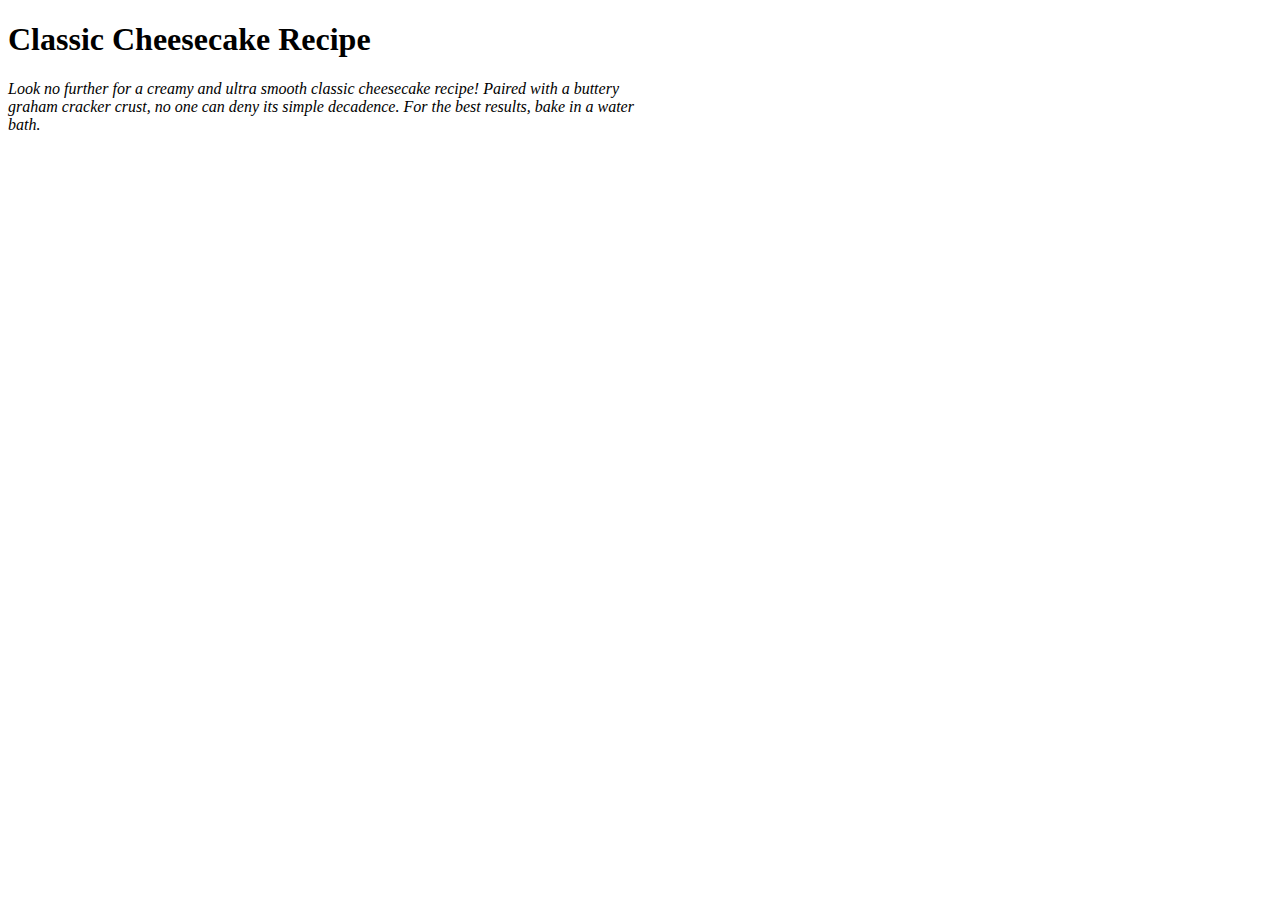
==== index.html @ fbd00eb0 "header section of cheese cake" ====
<!DOCTYPE html>
<html lang="en">
<head>
  <meta charset="UTF-8">
  <meta name="viewport" content="width=device-width, initial-scale=1.0">
  <title>Recipe</title>
  <link rel="stylesheet" href="styles.css">
</head>
<body>
 <header>
  <h1>Classic Cheesecake Recipe</h1>
  <em>
    <p>
      Look no further for a creamy and ultra smooth classic cheesecake recipe! 
      Paired with a buttery<br> graham cracker crust, no one can deny its simple decadence.
      For the best results, bake in a water<br> bath.
    </p>

 </header>
 
 </em>
</body>
</html>
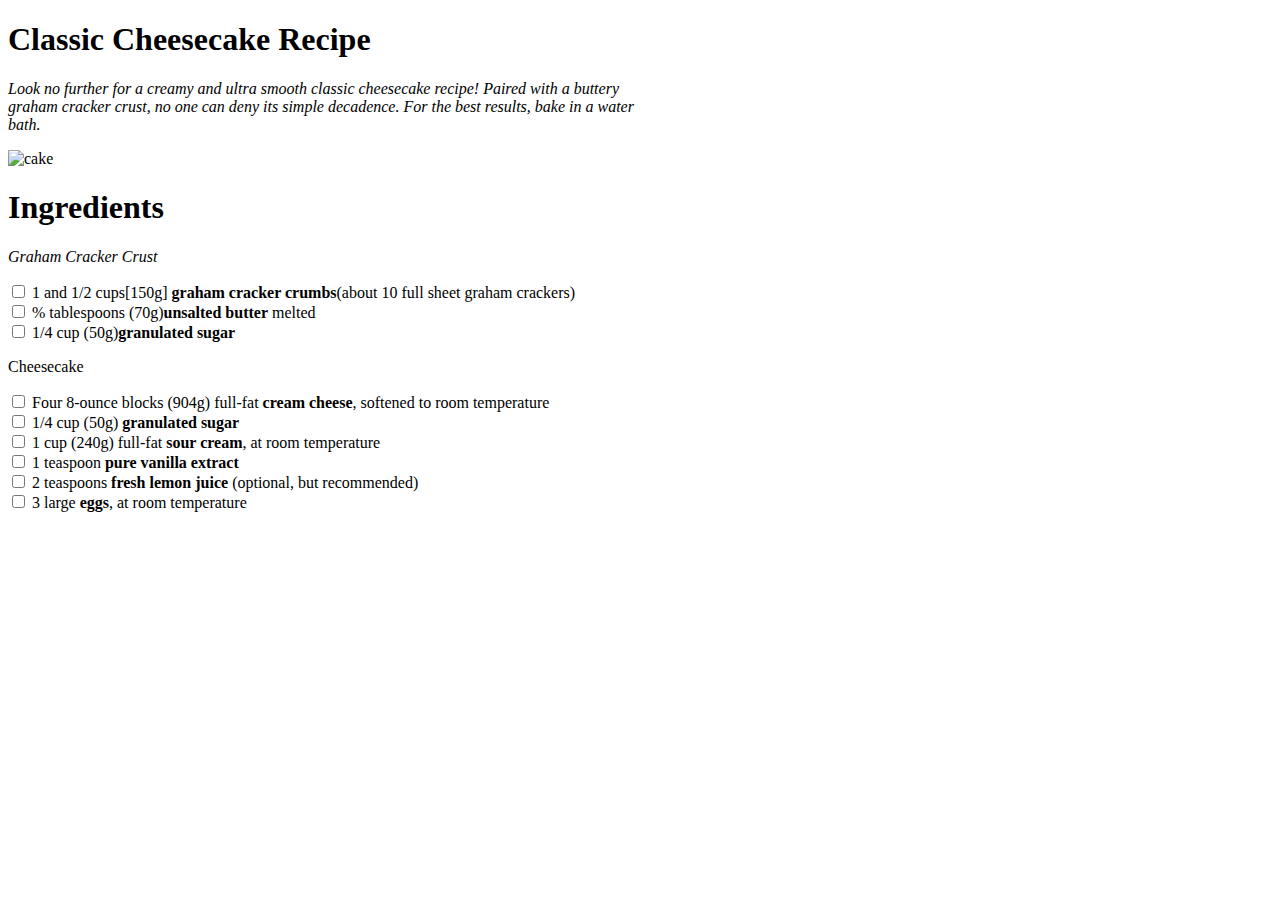
==== commit 67696854: "added rest of checkbox and styling" ====
--- a/index.html
+++ b/index.html
@@ -1,23 +1,101 @@
 <!DOCTYPE html>
 <html lang="en">
+
 <head>
   <meta charset="UTF-8">
   <meta name="viewport" content="width=device-width, initial-scale=1.0">
   <title>Recipe</title>
   <link rel="stylesheet" href="styles.css">
 </head>
+
 <body>
- <header>
-  <h1>Classic Cheesecake Recipe</h1>
-  <em>
+  <header>
+    <h1>Classic Cheesecake Recipe</h1>
+    <em>
+      <p>
+        Look no further for a creamy and ultra smooth classic cheesecake recipe!
+        Paired with a buttery<br> graham cracker crust, no one can deny its simple decadence.
+        For the best results, bake in a water<br> bath.
+      </p>
+    </em>
+
+  </header>
+  <img src="cake.jpeg" alt="cake">
+
+  <section>
+    <div class="container">
+      <h1>Ingredients</h1>
     <p>
-      Look no further for a creamy and ultra smooth classic cheesecake recipe! 
-      Paired with a buttery<br> graham cracker crust, no one can deny its simple decadence.
-      For the best results, bake in a water<br> bath.
+      <em>Graham Cracker Crust</em>
     </p>
+    <!-- Graham Cracker Crust -->
+    <div>
+      <div>
+        <label for="#">
+          <input type="checkbox" name="1 and 1/2 cups" value="graham">
+          1 and 1/2 cups[150g] <span class="ingredients">graham cracker crumbs</span>(about 10 full sheet graham crackers)
+        </label>
+      </div>
+      <div>
+        <label for="#">
+          <input type="checkbox" name="unsalted butter" value="graham">
+          % tablespoons (70g)<span class="ingredients">unsalted butter</span> melted
+        </label>
+      </div>
+      <div>
+        <label for="#">
+          <input type="checkbox" name="granulated sugar" value="graham">
+          1/4 cup (50g)<span class="ingredients">granulated sugar</span>
+        </label>
+      </div>
+    </div>
+    <!-- Cheesecake -->
+    <div>
+      <p>
+        Cheesecake
+      </p>
+      <div>
+        <label for="#">
+          <input type="checkbox" name="cream cheese" value="graham">
+          Four 8-ounce blocks (904g) full-fat <span class="ingredients">cream cheese</span>, softened to room temperature<span>
+        </label>
+      </div>
+      <div>
+        <label for="#">
+          <input type="checkbox" name="granulated sugar" value="graham">
+          1/4 cup (50g) <span class="ingredients">granulated sugar</span>
+        </label>
+      </div>
+      <div>
+        <label for="#">
+          <input type="checkbox" name="sour cream" value="graham">
+          1 cup (240g) full-fat <span class="ingredients">sour cream</span>, at room temperature
+        </label>
+      </div>
+      <div>
+        <label for="#">
+          <input type="checkbox" name="pure vanilla extract" value="graham">
+          1 teaspoon <span class="ingredients">pure vanilla extract</span>
+        </label>
+      </div>
+      <div>
+        <label for="#">
+          <input type="checkbox" name="fresh lemon juice" value="graham">
+          2 teaspoons <span class="ingredients">fresh lemon juice</span> (optional, but recommended)
+        </label>
+      </div>
+      <div>
+        <label for="#">
+          <input type="checkbox" name="eggs" value="graham">
+          3 large <span class="ingredients">eggs</span>, at room temperature
+        </label>
+      </div>
 
- </header>
- 
- </em>
+    </div>
+    </div>
+    
+
+  </section>
 </body>
+
 </html>--- a/styles.css
+++ b/styles.css
@@ -0,0 +1,5 @@
+
+.ingredients{
+  font-weight: 600;
+}
+
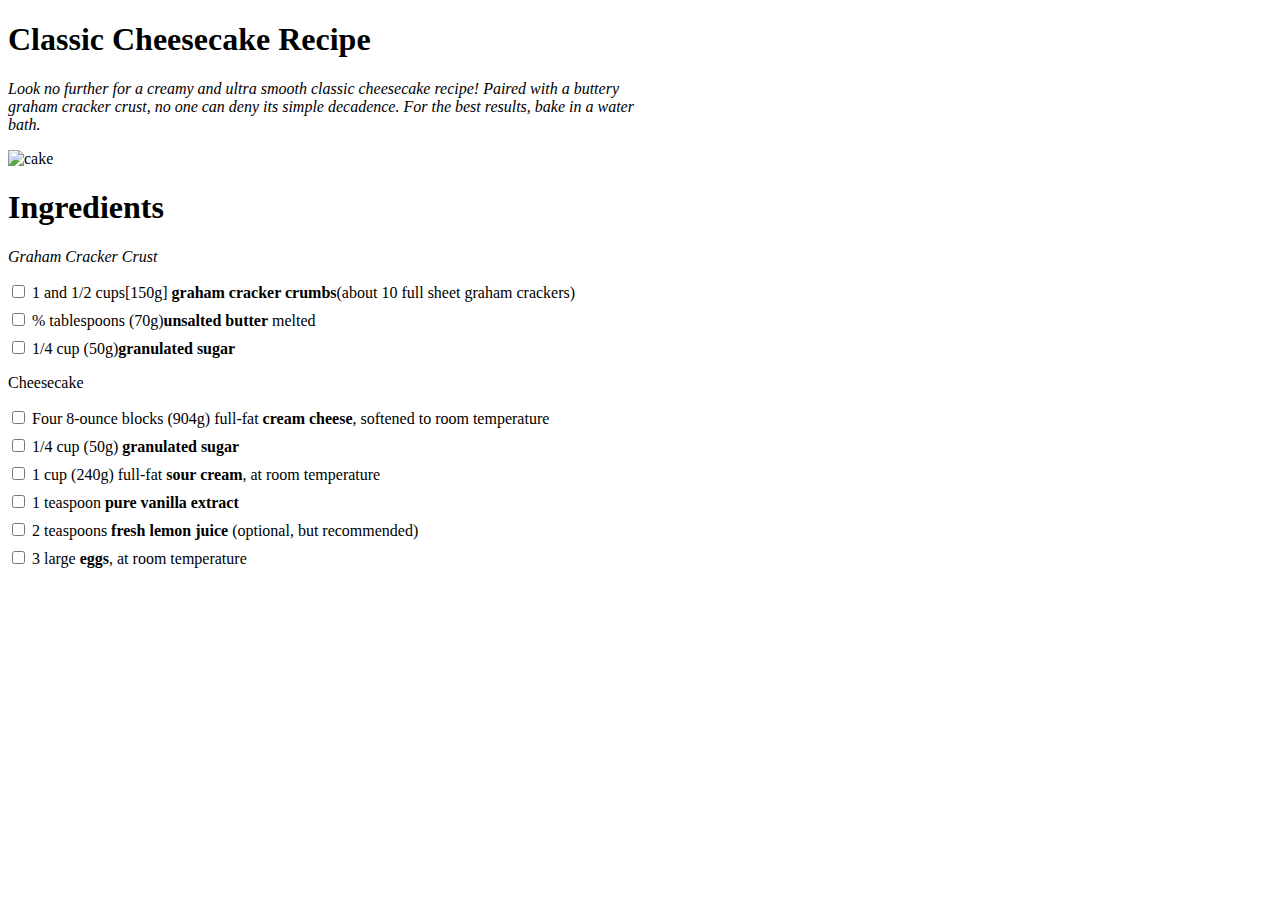
==== commit fdbf7326: "added rest of checkbox and more styling" ====
--- a/index.html
+++ b/index.html
@@ -25,75 +25,75 @@
   <section>
     <div class="container">
       <h1>Ingredients</h1>
-    <p>
-      <em>Graham Cracker Crust</em>
-    </p>
-    <!-- Graham Cracker Crust -->
-    <div>
+      <p>
+        <em>Graham Cracker Crust</em>
+      </p>
+      <!-- Graham Cracker Crust -->
       <div>
-        <label for="#">
-          <input type="checkbox" name="1 and 1/2 cups" value="graham">
-          1 and 1/2 cups[150g] <span class="ingredients">graham cracker crumbs</span>(about 10 full sheet graham crackers)
-        </label>
+        <div class="ch-ingredients">
+          <label for="#">
+            <input type="checkbox" name="1 and 1/2 cups" value="graham">
+            1 and 1/2 cups[150g] <span class="ingredients">graham cracker crumbs</span>(about 10 full sheet graham
+            crackers)
+          </label>
+        </div>
+        <div class="ch-ingredients">
+          <label for="#">
+            <input type="checkbox" name="unsalted butter" value="graham">
+            % tablespoons (70g)<span class="ingredients">unsalted butter</span> melted
+          </label>
+        </div>
+        <div class="ch-ingredients">
+          <label for="#">
+            <input type="checkbox" name="granulated sugar" value="graham">
+            1/4 cup (50g)<span class="ingredients">granulated sugar</span>
+          </label>
+        </div>
       </div>
+      <!-- Cheesecake -->
       <div>
-        <label for="#">
-          <input type="checkbox" name="unsalted butter" value="graham">
-          % tablespoons (70g)<span class="ingredients">unsalted butter</span> melted
-        </label>
-      </div>
-      <div>
-        <label for="#">
-          <input type="checkbox" name="granulated sugar" value="graham">
-          1/4 cup (50g)<span class="ingredients">granulated sugar</span>
-        </label>
-      </div>
-    </div>
-    <!-- Cheesecake -->
-    <div>
-      <p>
-        Cheesecake
-      </p>
-      <div>
-        <label for="#">
-          <input type="checkbox" name="cream cheese" value="graham">
-          Four 8-ounce blocks (904g) full-fat <span class="ingredients">cream cheese</span>, softened to room temperature<span>
-        </label>
-      </div>
-      <div>
-        <label for="#">
-          <input type="checkbox" name="granulated sugar" value="graham">
-          1/4 cup (50g) <span class="ingredients">granulated sugar</span>
-        </label>
-      </div>
-      <div>
-        <label for="#">
-          <input type="checkbox" name="sour cream" value="graham">
-          1 cup (240g) full-fat <span class="ingredients">sour cream</span>, at room temperature
-        </label>
-      </div>
-      <div>
-        <label for="#">
-          <input type="checkbox" name="pure vanilla extract" value="graham">
-          1 teaspoon <span class="ingredients">pure vanilla extract</span>
-        </label>
-      </div>
-      <div>
-        <label for="#">
-          <input type="checkbox" name="fresh lemon juice" value="graham">
-          2 teaspoons <span class="ingredients">fresh lemon juice</span> (optional, but recommended)
-        </label>
-      </div>
-      <div>
-        <label for="#">
-          <input type="checkbox" name="eggs" value="graham">
-          3 large <span class="ingredients">eggs</span>, at room temperature
-        </label>
+        <p>
+          Cheesecake
+        </p>
+        <div class="ch-ingredients">
+          <label for="#">
+            <input type="checkbox" name="cream cheese" value="graham">
+            Four 8-ounce blocks (904g) full-fat <span class="ingredients">cream cheese</span>, softened to room
+            temperature<span>
+          </label>
+        </div>
+        <div class="ch-ingredients">
+          <label for="#">
+            <input type="checkbox" name="granulated sugar" value="graham">
+            1/4 cup (50g) <span class="ingredients">granulated sugar</span>
+          </label>
+        </div>
+        <div class="ch-ingredients">
+          <label for="#">
+            <input type="checkbox" name="sour cream" value="graham">
+            1 cup (240g) full-fat <span class="ingredients">sour cream</span>, at room temperature
+          </label>
+        </div>
+        <div class="ch-ingredients">
+          <label for="#">
+            <input type="checkbox" name="pure vanilla extract" value="graham">
+            1 teaspoon <span class="ingredients">pure vanilla extract</span>
+          </label>
+        </div>
+        <div class="ch-ingredients">
+          <label for="#">
+            <input type="checkbox" name="fresh lemon juice" value="graham">
+            2 teaspoons <span class="ingredients">fresh lemon juice</span> (optional, but recommended)
+          </label>
+        </div>
+        <div class="ch-ingredients">
+          <label for="#">
+            <input type="checkbox" name="eggs" value="graham">
+            3 large <span class="ingredients">eggs</span>, at room temperature
+          </label>
+        </div>
       </div>
 
-    </div>
-    </div>
-    
 
   </section>
 </body>
--- a/styles.css
+++ b/styles.css
@@ -3,3 +3,7 @@
   font-weight: 600;
 }
 
+.ch-ingredients{
+  margin-bottom: 8px;
+}
+
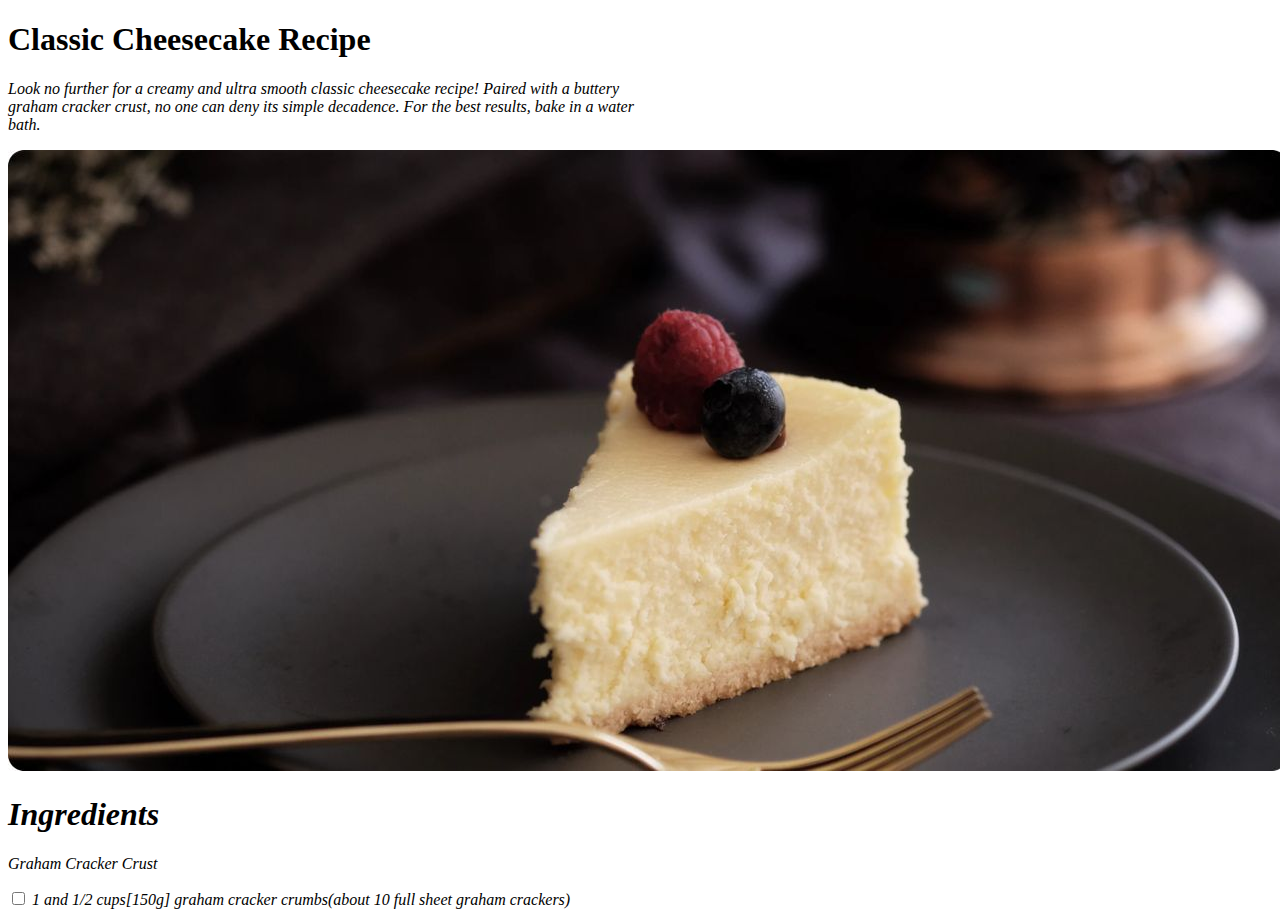
==== commit 656972ea: "picture and checkbox added" ====
--- a/index.html
+++ b/index.html
@@ -1,101 +1,35 @@
 <!DOCTYPE html>
 <html lang="en">
-
 <head>
   <meta charset="UTF-8">
   <meta name="viewport" content="width=device-width, initial-scale=1.0">
   <title>Recipe</title>
   <link rel="stylesheet" href="styles.css">
 </head>
+<body>
+ <header>
+  <h1>Classic Cheesecake Recipe</h1>
+  <em>
+    <p>
+      Look no further for a creamy and ultra smooth classic cheesecake recipe! 
+      Paired with a buttery<br> graham cracker crust, no one can deny its simple decadence.
+      For the best results, bake in a water<br> bath.
+    </p>
 
-<body>
-  <header>
-    <h1>Classic Cheesecake Recipe</h1>
-    <em>
-      <p>
-        Look no further for a creamy and ultra smooth classic cheesecake recipe!
-        Paired with a buttery<br> graham cracker crust, no one can deny its simple decadence.
-        For the best results, bake in a water<br> bath.
-      </p>
-    </em>
+ </header>
+<img src="cake.jpeg" alt="cake">
 
-  </header>
-  <img src="cake.jpeg" alt="cake">
+ <section>
+  <h1>Ingredients</h1>
+  <p>
+  <em>Graham Cracker Crust</em>
+  </p>
+  <label for="#">
+    <input type="checkbox" name="1 and 1/2 cups" value="graham">
+    1 and 1/2 cups[150g] <span>graham cracker crumbs</span>(about 10 full sheet graham crackers)
+  </label>
 
-  <section>
-    <div class="container">
-      <h1>Ingredients</h1>
-      <p>
-        <em>Graham Cracker Crust</em>
-      </p>
-      <!-- Graham Cracker Crust -->
-      <div>
-        <div class="ch-ingredients">
-          <label for="#">
-            <input type="checkbox" name="1 and 1/2 cups" value="graham">
-            1 and 1/2 cups[150g] <span class="ingredients">graham cracker crumbs</span>(about 10 full sheet graham
-            crackers)
-          </label>
-        </div>
-        <div class="ch-ingredients">
-          <label for="#">
-            <input type="checkbox" name="unsalted butter" value="graham">
-            % tablespoons (70g)<span class="ingredients">unsalted butter</span> melted
-          </label>
-        </div>
-        <div class="ch-ingredients">
-          <label for="#">
-            <input type="checkbox" name="granulated sugar" value="graham">
-            1/4 cup (50g)<span class="ingredients">granulated sugar</span>
-          </label>
-        </div>
-      </div>
-      <!-- Cheesecake -->
-      <div>
-        <p>
-          Cheesecake
-        </p>
-        <div class="ch-ingredients">
-          <label for="#">
-            <input type="checkbox" name="cream cheese" value="graham">
-            Four 8-ounce blocks (904g) full-fat <span class="ingredients">cream cheese</span>, softened to room
-            temperature<span>
-          </label>
-        </div>
-        <div class="ch-ingredients">
-          <label for="#">
-            <input type="checkbox" name="granulated sugar" value="graham">
-            1/4 cup (50g) <span class="ingredients">granulated sugar</span>
-          </label>
-        </div>
-        <div class="ch-ingredients">
-          <label for="#">
-            <input type="checkbox" name="sour cream" value="graham">
-            1 cup (240g) full-fat <span class="ingredients">sour cream</span>, at room temperature
-          </label>
-        </div>
-        <div class="ch-ingredients">
-          <label for="#">
-            <input type="checkbox" name="pure vanilla extract" value="graham">
-            1 teaspoon <span class="ingredients">pure vanilla extract</span>
-          </label>
-        </div>
-        <div class="ch-ingredients">
-          <label for="#">
-            <input type="checkbox" name="fresh lemon juice" value="graham">
-            2 teaspoons <span class="ingredients">fresh lemon juice</span> (optional, but recommended)
-          </label>
-        </div>
-        <div class="ch-ingredients">
-          <label for="#">
-            <input type="checkbox" name="eggs" value="graham">
-            3 large <span class="ingredients">eggs</span>, at room temperature
-          </label>
-        </div>
-      </div>
-
-
-  </section>
+ </section>
+ </em>
 </body>
-
 </html>